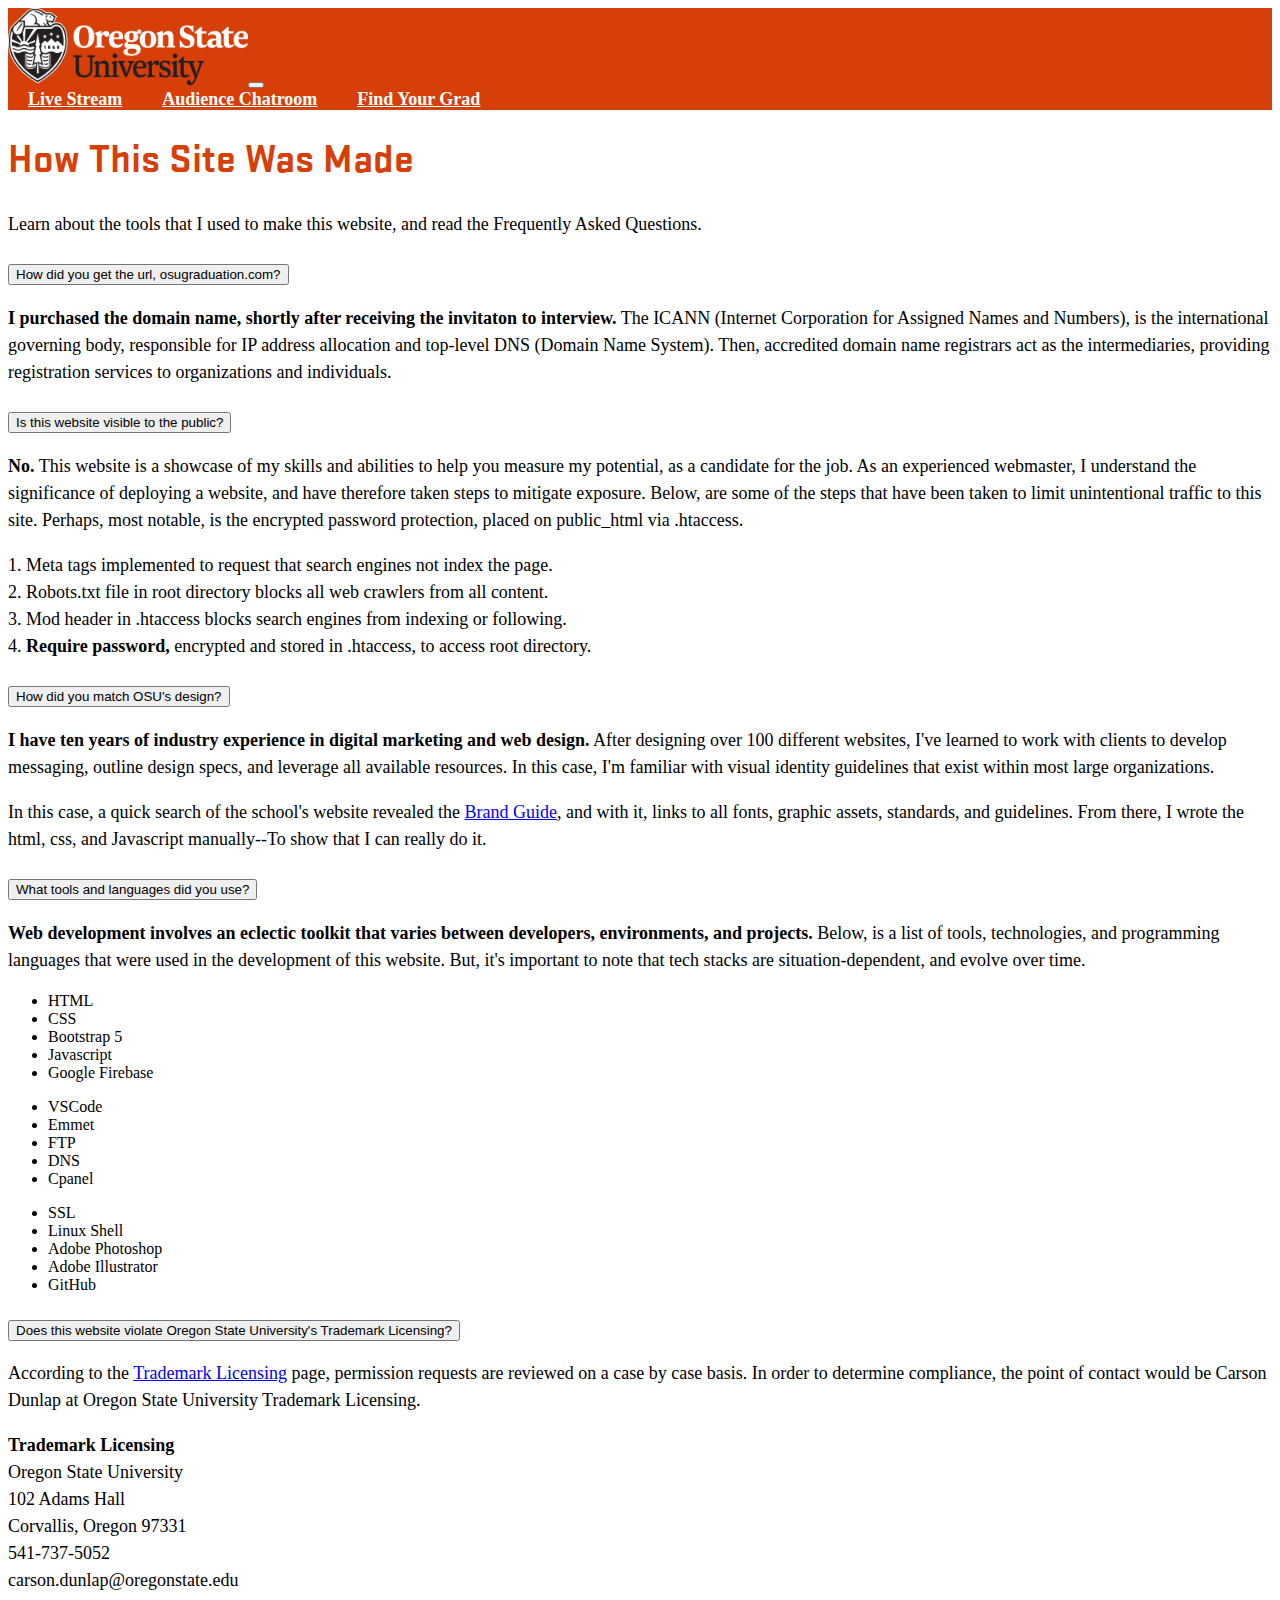
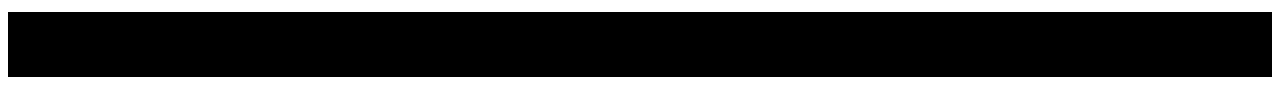
==== about.html @ 92db49fc "first commit" ====
<!DOCTYPE html>
<html lang="en">
<head>
  <meta charset="UTF-8">
  <meta http-equiv="X-UA-Compatible" content="IE=edge">
  <meta name="viewport" content="width=device-width, initial-scale=1.0">
  <meta name="robots" content="noindex">
  <link href="https://cdn.jsdelivr.net/npm/bootstrap@5.0.0-beta3/dist/css/bootstrap.min.css" rel="stylesheet" integrity="sha384-eOJMYsd53ii+scO/bJGFsiCZc+5NDVN2yr8+0RDqr0Ql0h+rP48ckxlpbzKgwra6" crossorigin="anonymous">
  <link rel="stylesheet" href="css/osu_branding.css">
  <title>OSU Graduation - About</title>
</head>
<body>
  
  <script src="js/nav.js"></script>

  <div class="container my-5">
    <div class="col-md-8">
        <h1>How This Site Was Made</h1>
        <p>Learn about the tools that I used to make this website, and read the Frequently Asked Questions.</p>
        
        <div class="accordion my-4" id="accordionExample">

            <div class="accordion-item">
                <h2 class="accordion-header" id="headingOne">
                    <button class="accordion-button collapsed" type="button" data-bs-toggle="collapse" data-bs-target="#collapseOne" aria-expanded="true" aria-controls="collapseOne">
                        How did you get the url, osugraduation.com?
                    </button>
                </h2>
                <div id="collapseOne" class="accordion-collapse collapse" aria-labelledby="headingOne" data-bs-parent="#accordionExample">
                    <div class="accordion-body">
                    <p>
                        <strong>I purchased the domain name, shortly after receiving the invitaton to interview.</strong>
                        The ICANN (Internet Corporation for Assigned Names and Numbers), is the international governing body,
                        responsible for IP address allocation and top-level DNS (Domain Name System).  Then, accredited domain 
                        name registrars act as the intermediaries, providing registration services to organizations and individuals.
                    </p>
                    </div>
                </div>
            </div>
    
        <div class="accordion-item">
            <h2 class="accordion-header" id="headingTwo">
                <button class="accordion-button collapsed" type="button" data-bs-toggle="collapse" data-bs-target="#collapseTwo" aria-expanded="false" aria-controls="collapseTwo">
                    Is this website visible to the public?
                </button>
            </h2>
            <div id="collapseTwo" class="accordion-collapse collapse" aria-labelledby="headingTwo" data-bs-parent="#accordionExample">
                <div class="accordion-body">
                    <p>
                        <strong>No.</strong>  This website is a showcase of my skills and abilities to help you
                        measure my potential, as a candidate for the job.  As an experienced webmaster, I understand
                        the significance of deploying a website, and have therefore taken steps to mitigate exposure.
                        Below, are some of the steps that have been taken to limit unintentional traffic to this site.
                        Perhaps, most notable, is the encrypted password protection, placed on public_html via .htaccess.
                    </p>
                    <p>
                        1. Meta tags implemented to request that search engines not index the page.<br>
                        2. Robots.txt file in root directory blocks all web crawlers from all content.<br>
                        3. Mod header in .htaccess blocks search engines from indexing or following.<br>
                        4. <strong>Require password,</strong> encrypted and stored in .htaccess, to access root directory.
                    </p>
                </div>
            </div>
        </div>
    
        <div class="accordion-item">
            <h2 class="accordion-header" id="headingThree">
                <button class="accordion-button collapsed" type="button" data-bs-toggle="collapse" data-bs-target="#collapseThree" aria-expanded="false" aria-controls="collapseThree">
                    How did you match OSU's design?
                </button>
            </h2>
            <div id="collapseThree" class="accordion-collapse collapse" aria-labelledby="headingThree" data-bs-parent="#accordionExample">
                <div class="accordion-body">
                    <p>
                        <strong>I have ten years of industry experience in digital marketing and web design.</strong>
                        After designing over 100 different websites, I've learned to work with clients to develop
                        messaging, outline design specs, and leverage all available resources.  In this case, I'm
                        familiar with visual identity guidelines that exist within most large organizations.
                    </p>
                    <p>
                        In this case, a quick search of the school's website revealed the <a href="https://communications.oregonstate.edu/brand-guide" target="_blank">Brand Guide</a>, and with it,
                        links to all fonts, graphic assets, standards, and guidelines.  From there, I wrote the html, css, and Javascript manually--To show that I can really do it.
                    </p>
                </div>
            </div>
        </div>
    
        <div class="accordion-item">
            <h2 class="accordion-header" id="headingFour">
                <button class="accordion-button collapsed" type="button" data-bs-toggle="collapse" data-bs-target="#collapseFour" aria-expanded="false" aria-controls="collapseFour">
                    What tools and languages did you use?
                </button>
            </h2>
            <div id="collapseFour" class="accordion-collapse collapse" aria-labelledby="headingFour" data-bs-parent="#accordionExample">
                <div class="accordion-body">
                    <p>
                        <strong>Web development involves an eclectic toolkit that varies between developers, environments, and projects.</strong>  Below, is a list of tools, technologies,
                        and programming languages that were used in the development of this website.  But, it's important to note that tech
                        stacks are situation-dependent, and evolve over time.
                    </p>

                    <div class="row">
                        <div class="col-md-4">
                            <ul>
                                <li>HTML</li>
                                <li>CSS</li>
                                <li>Bootstrap 5</li>
                                <li>Javascript</li>
                                <li>Google Firebase</li>
                            </ul>
                        </div>
                        <div class="col-md-4">
                            <ul>
                                <li>VSCode</li>
                                <li>Emmet</li>
                                <li>FTP</li>
                                <li>DNS</li>
                                <li>Cpanel</li>
                            </ul>
                        </div>
                        <div class="col-md-4">
                            <ul>
                                <li>SSL</li>
                                <li>Linux Shell</li>
                                <li>Adobe Photoshop</li>
                                <li>Adobe Illustrator</li>
                                <li>GitHub</li>
                            </ul>
                        </div>
                    </div>
            </div>
        </div>

        <div class="accordion-item">
            <h2 class="accordion-header" id="headingFive">
                <button class="accordion-button collapsed" type="button" data-bs-toggle="collapse" data-bs-target="#collapseFive" aria-expanded="false" aria-controls="collapseFive">
                    Does this website violate Oregon State University's Trademark Licensing?
                </button>
            </h2>
            <div id="collapseFive" class="accordion-collapse collapse" aria-labelledby="headingFive" data-bs-parent="#accordionExample">
                <div class="accordion-body">
                    <p>
                        According to the <a href="https://communications.oregonstate.edu/trademark-licensing" target="_blank">Trademark Licensing</a>
                        page, permission requests are reviewed on a case by case basis.  In order to determine compliance, the point of contact would be 
                        Carson Dunlap at Oregon State University Trademark Licensing.
                    </p>
                    <p>
                        <strong>Trademark Licensing</strong><br>
                        Oregon State University<br>
                        102 Adams Hall<br>
                        Corvallis, Oregon 97331<br>
                        541-737-5052<br>
                        carson.dunlap@oregonstate.edu
                    </p>
                </div>
            </div>
        </div>

        </div>  <!--End Accordions-->
    </div>  <!--End left col-->



  </div>

  <script src="js/footer.js"></script>
  <script src="https://cdn.jsdelivr.net/npm/bootstrap@5.0.0-beta3/dist/js/bootstrap.bundle.min.js" integrity="sha384-JEW9xMcG8R+pH31jmWH6WWP0WintQrMb4s7ZOdauHnUtxwoG2vI5DkLtS3qm9Ekf" crossorigin="anonymous"></script>
  </body>
</html>
---- css/osu_branding.css ----
@import url('https://fonts.googleapis.com/css?family=Graduate&display=swap');

/** Generated by FG **/
@font-face {
	font-family: 'Conv_Stratum2-Bold';
	src: url('fonts/Stratum2-Bold.eot');
	src: local('☺'), url('fonts/Stratum2-Bold.woff') format('woff'), url('fonts/Stratum2-Bold.ttf') format('truetype'), url('fonts/Stratum2-Bold.svg') format('svg');
	font-weight: normal;
	font-style: normal;
}

.jumbotron-home {
    background-color: #ffffff !important;
    padding: 20px 20px 20px 20px !important;
}

h1 {
    color: #D73F09;
    font-family: 'Conv_Stratum2-Bold', Arial, sans-serif;
    font-size: 40px !important;
}

p {
    font-size: 18px;
    line-height: 1.5;
}

.light-text {
    color: #ffffff;
}

.osu-orange {
    color: #D73F09;
}

.osu-orange-bg {
    background-color: #D73F09;
}

.nav-logo {
    width: 240px;
    height: auto;
}

.bg-primary {
    background-color: #D73F09 !important;
}

.btn-primary {
    background-color: #D73F09 !important;
    border: none !important;
}

.btn-primary:hover {
    background-color: #000000 !important;
}

.btn-light {
    color: #D73F09;
    border: none !important;
}
.btn-light:hover {
    color: #ffffff;
    background-color: #000000;
}

.bg-black {
    background-color: #000000;
}

.nav-item {
    font-weight: 600;
    font-size: 18px;
    color: #ffffff !important;
    padding: 0px 20px 0px 20px !important;
}

a.active {
    color: #000000 !important;
}

.nav-item:hover {
    color: #000000 !important;
}

.no-margin-bottom {
    margin-bottom: 0px;
}

.osu-footer {
    background-color: #000000;
    padding: 10px 0px 10px 0px;
}

.message-bar {
    position: absolute;
    bottom: 0px;
    width: 90%;
    margin-bottom: 20px;
}

#chat-area {
    min-height: 450px;
    max-height: 550px;
    outline-style: solid;
    outline-color: #D73F09;
    outline-width: 2px;
}

.chat-box {
    max-height: 375px;
}
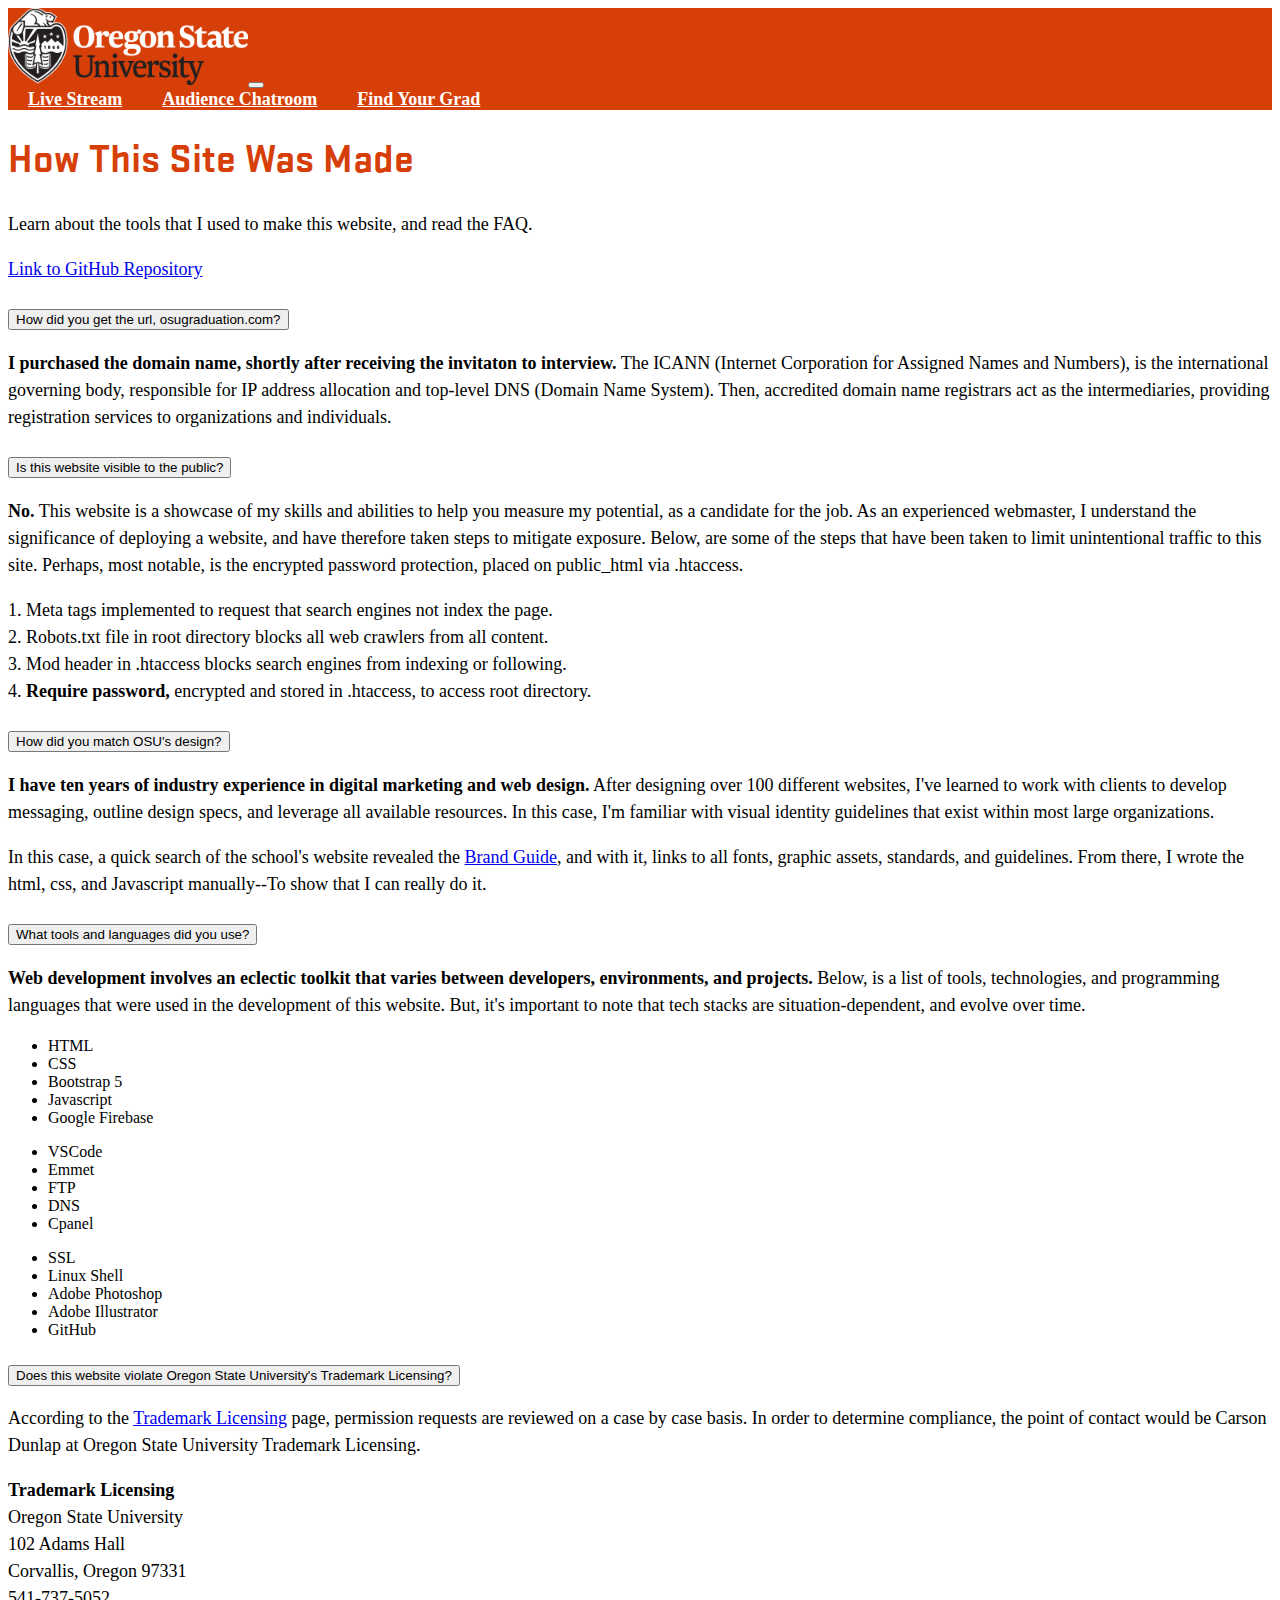
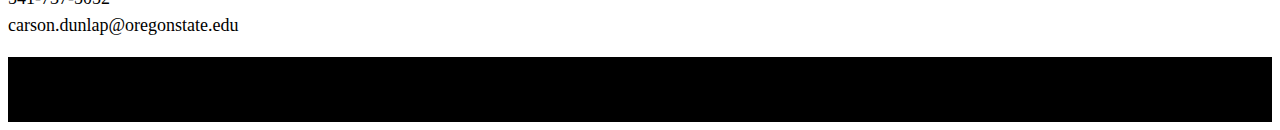
==== commit 6dc91ae1: "Github link on about.html.  Readme.txt file added." ====
--- a/about.html
+++ b/about.html
@@ -16,7 +16,8 @@
   <div class="container my-5">
     <div class="col-md-8">
         <h1>How This Site Was Made</h1>
-        <p>Learn about the tools that I used to make this website, and read the Frequently Asked Questions.</p>
+        <p>Learn about the tools that I used to make this website, and read the FAQ.</p>
+        <p><a href="https://github.com/williamdam/osu_graduation_website" target="_blank">Link to GitHub Repository</a>
         
         <div class="accordion my-4" id="accordionExample">
 
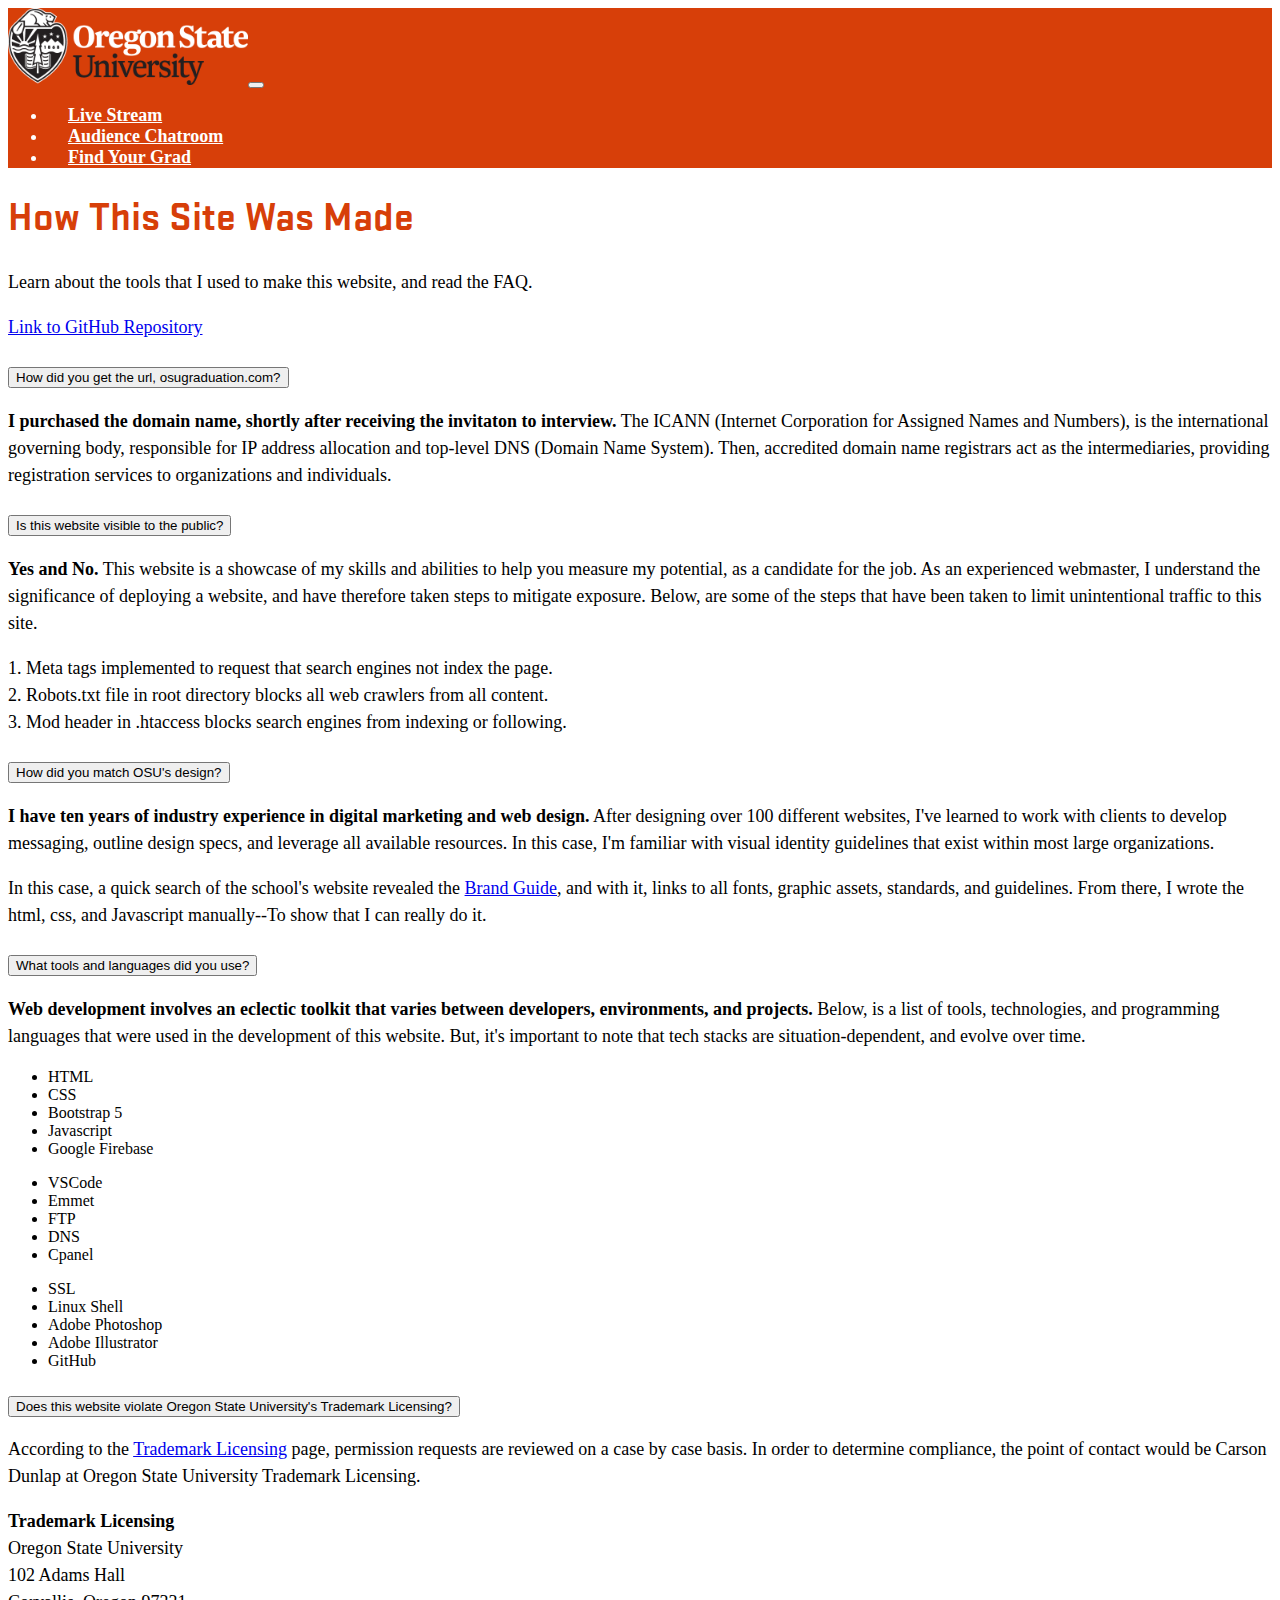
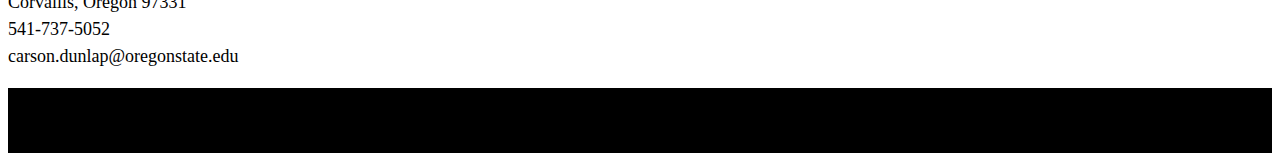
==== commit 0fa59df4: "Bootstrap 5 navigation upgrade." ====
--- a/about.html
+++ b/about.html
@@ -48,17 +48,15 @@
             <div id="collapseTwo" class="accordion-collapse collapse" aria-labelledby="headingTwo" data-bs-parent="#accordionExample">
                 <div class="accordion-body">
                     <p>
-                        <strong>No.</strong>  This website is a showcase of my skills and abilities to help you
+                        <strong>Yes and No.</strong>  This website is a showcase of my skills and abilities to help you
                         measure my potential, as a candidate for the job.  As an experienced webmaster, I understand
                         the significance of deploying a website, and have therefore taken steps to mitigate exposure.
                         Below, are some of the steps that have been taken to limit unintentional traffic to this site.
-                        Perhaps, most notable, is the encrypted password protection, placed on public_html via .htaccess.
                     </p>
                     <p>
                         1. Meta tags implemented to request that search engines not index the page.<br>
                         2. Robots.txt file in root directory blocks all web crawlers from all content.<br>
                         3. Mod header in .htaccess blocks search engines from indexing or following.<br>
-                        4. <strong>Require password,</strong> encrypted and stored in .htaccess, to access root directory.
                     </p>
                 </div>
             </div>
--- a/css/osu_branding.css
+++ b/css/osu_branding.css
@@ -23,6 +23,10 @@
 p {
     font-size: 18px;
     line-height: 1.5;
+}
+
+.navbar-dark a {
+    color: #ffffff !important;
 }
 
 .light-text {
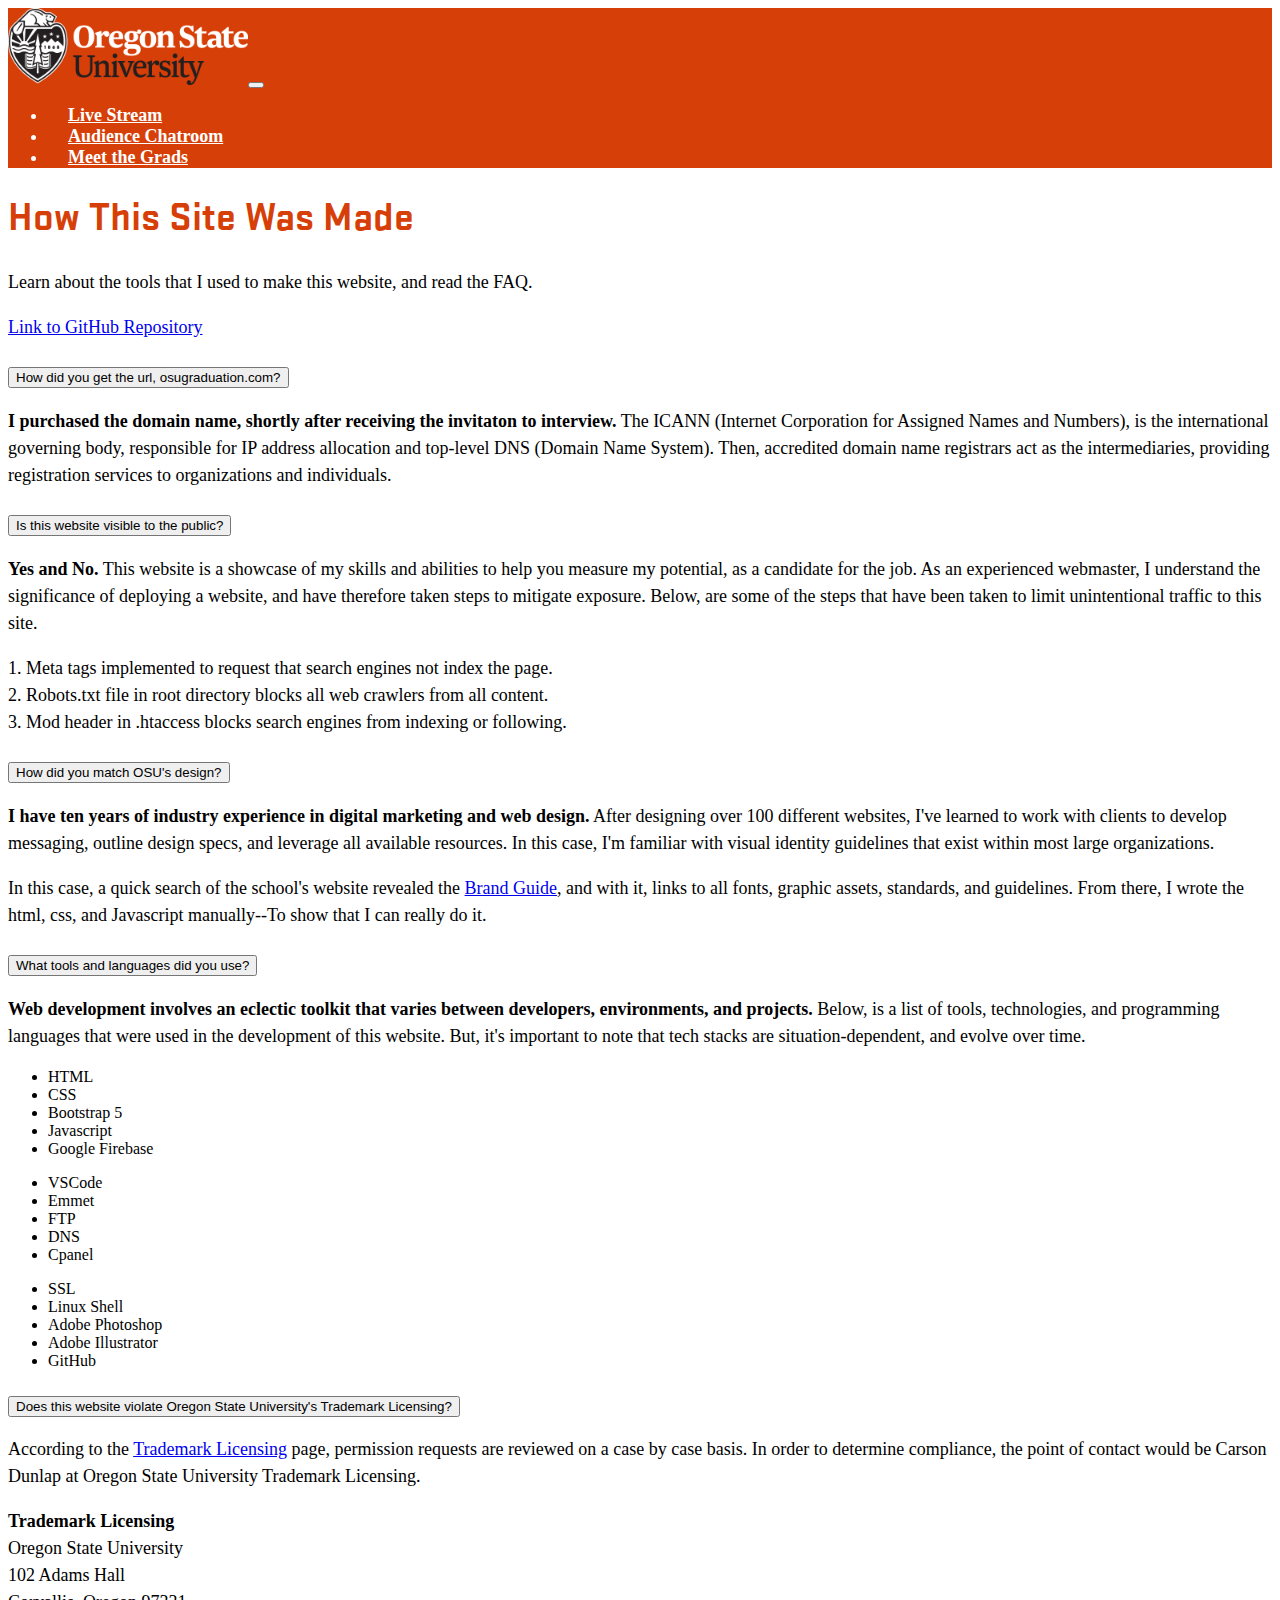
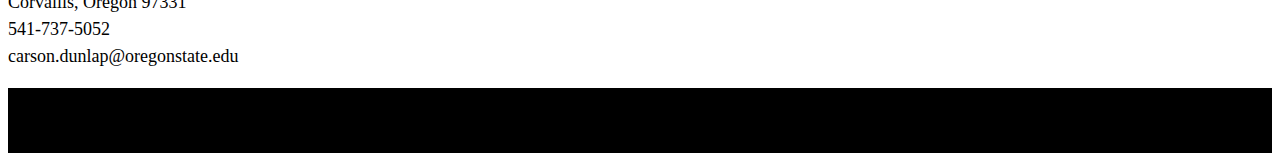
==== commit 7b5841ae: "htaccess remove trailing .html and SSL redirect." ====
--- a/about.html
+++ b/about.html
@@ -8,6 +8,7 @@
   <link href="https://cdn.jsdelivr.net/npm/bootstrap@5.0.0-beta3/dist/css/bootstrap.min.css" rel="stylesheet" integrity="sha384-eOJMYsd53ii+scO/bJGFsiCZc+5NDVN2yr8+0RDqr0Ql0h+rP48ckxlpbzKgwra6" crossorigin="anonymous">
   <link rel="stylesheet" href="css/osu_branding.css">
   <title>OSU Graduation - About</title>
+  <link rel="shortcut icon" href="https://communications.oregonstate.edu/sites/all/themes/doug_fir/favicon.ico" type="image/vnd.microsoft.icon">
 </head>
 <body>
   
--- a/css/osu_branding.css
+++ b/css/osu_branding.css
@@ -113,4 +113,8 @@
 
 .chat-box {
     max-height: 375px;
+}
+
+.min-body-height {
+    min-height: 600px;
 }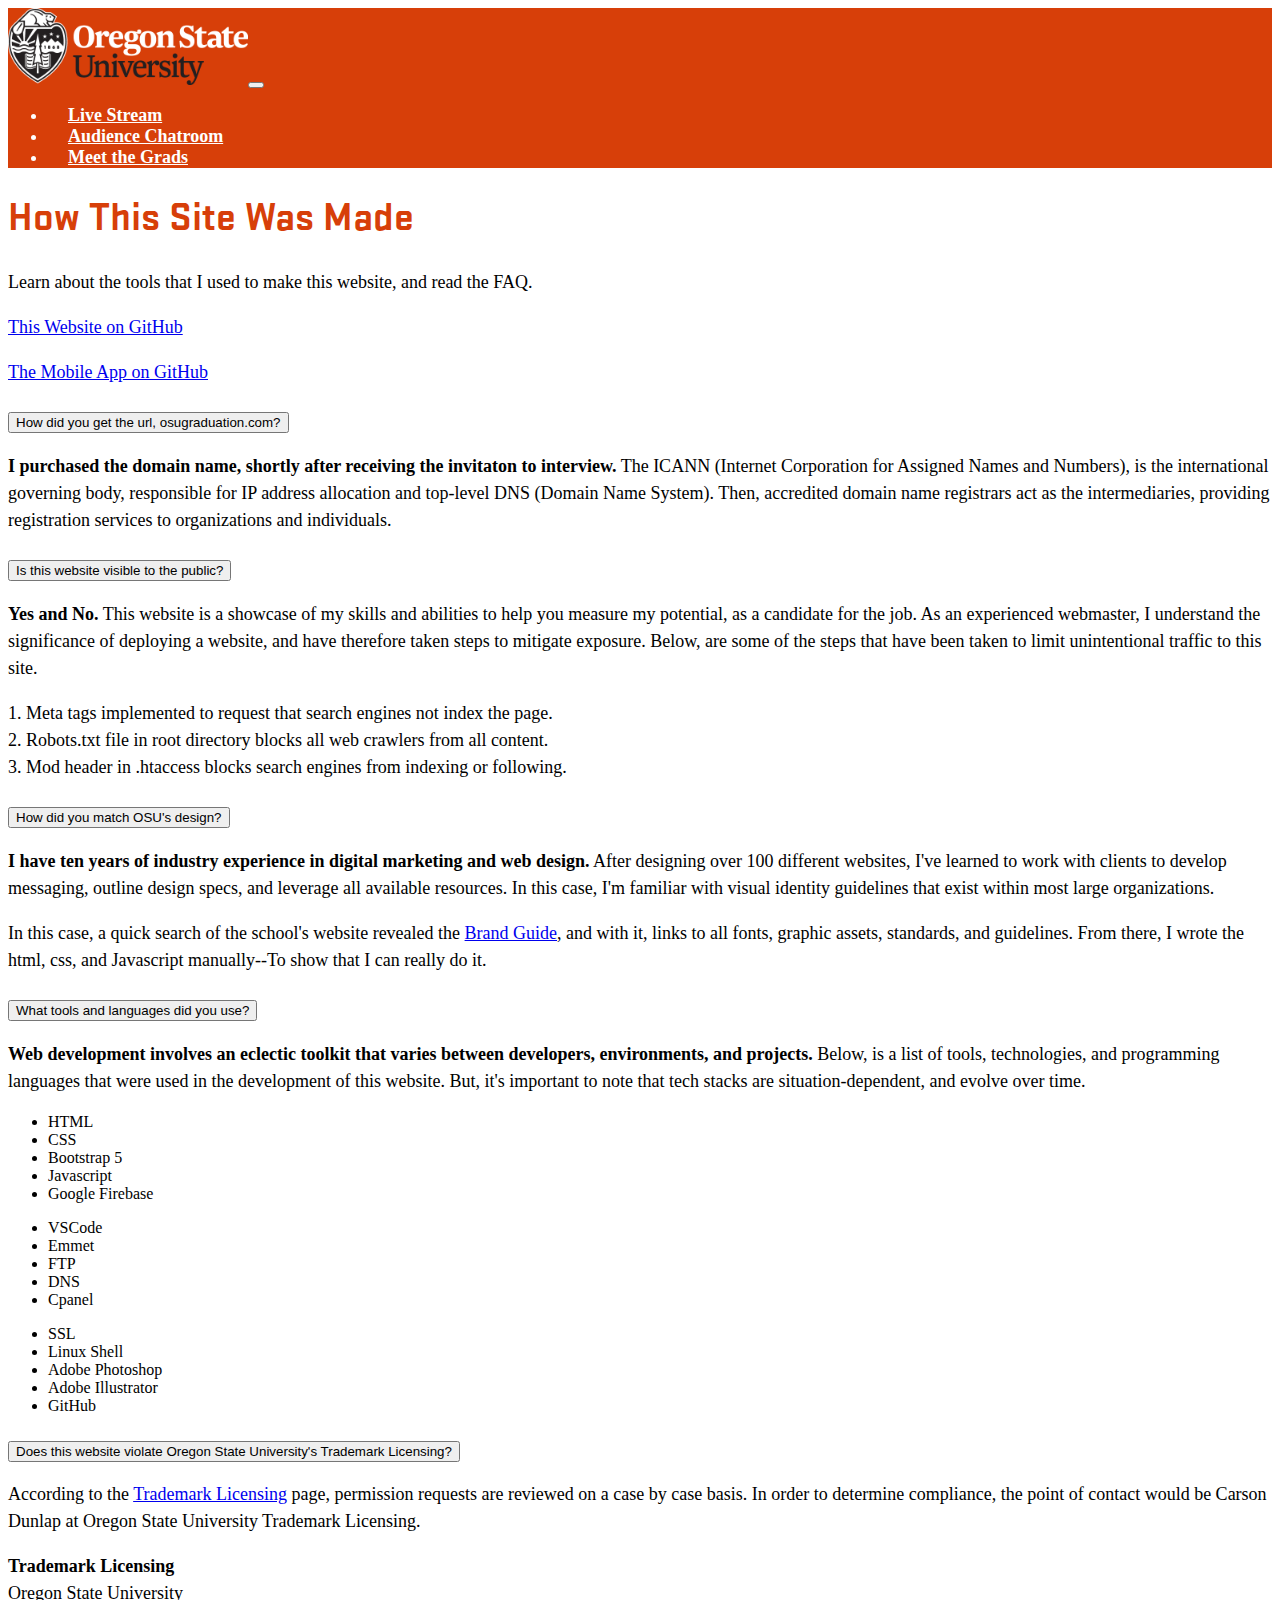
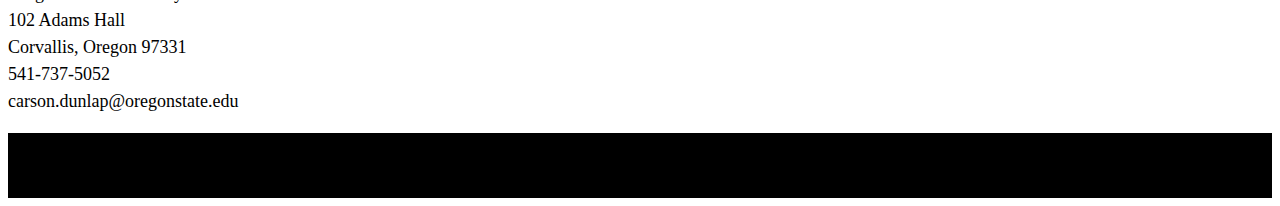
==== commit ffcfd055: "Add github link for app." ====
--- a/about.html
+++ b/about.html
@@ -18,7 +18,8 @@
     <div class="col-md-8">
         <h1>How This Site Was Made</h1>
         <p>Learn about the tools that I used to make this website, and read the FAQ.</p>
-        <p><a href="https://github.com/williamdam/osu_graduation_website" target="_blank">Link to GitHub Repository</a>
+        <p><a href="https://github.com/williamdam/osu_graduation_website" target="_blank">This Website on GitHub</a></p>
+        <p><a href="https://github.com/williamdam/osu_graduation_app">The Mobile App on GitHub</a></p>
         
         <div class="accordion my-4" id="accordionExample">
 
